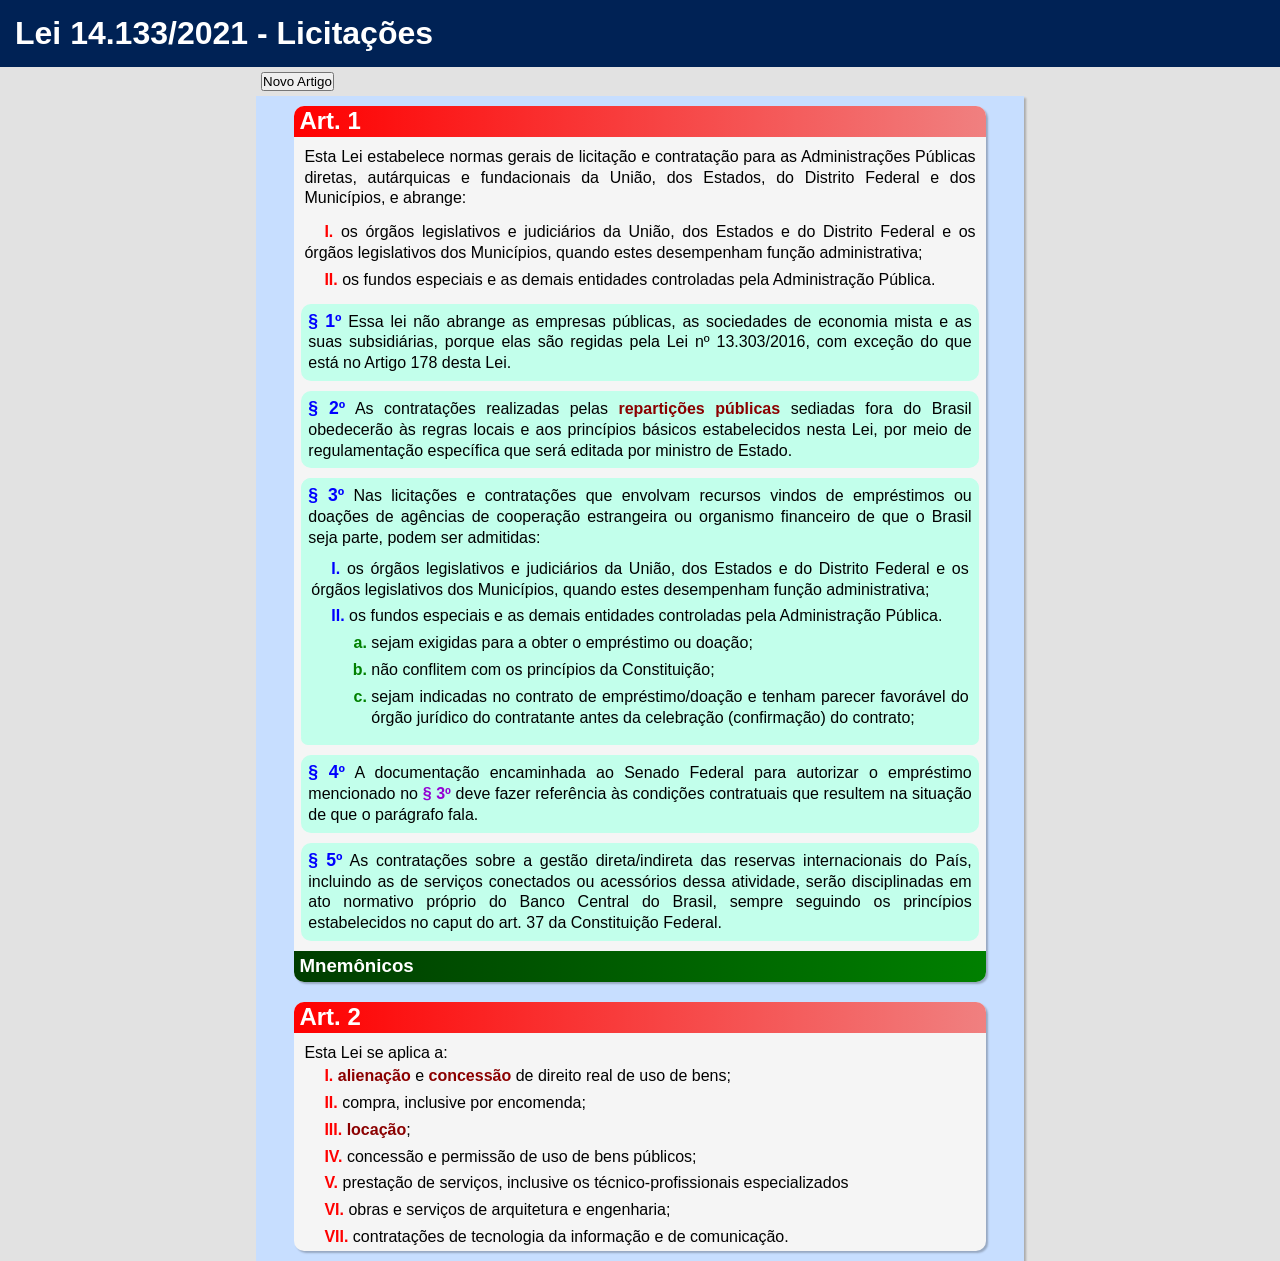
==== páginas/lei14133.html @ 4b70fc95 "Configurações de formulário" ====
<!DOCTYPE html>
<html lang="en">
<head>
    <meta charset="UTF-8">
    <meta name="viewport" content="width=device-width, initial-scale=1.0">
    <title>Document</title>
    <link rel="stylesheet" href="../estilos/paginas.css">
</head>
<body>
    <header>
        <h1>Lei 14.133/2021 - Licitações</h1>
    </header>
    <main>
        <div class="inserir">
            <input type="submit" value="Novo Artigo" name="novo_art" id="novo_art" onclick=AddArtigo()>
        </div>
        <form id="artigo" action="" method="post"></form>

        <section id="artigos">
            <article id="art1" class="artigo">
                <h2>Art. 1</h2>
                    <div class="linhas">
                        <p class="caput">Esta Lei estabelece normas gerais de licitação e contratação para as Administrações Públicas diretas, autárquicas e fundacionais da União, dos Estados, do Distrito Federal e dos Municípios, e abrange:</p>
                        <ul class="caput">
                            <li>os órgãos legislativos e judiciários da União, dos Estados e do Distrito Federal e os órgãos legislativos dos Municípios, quando estes desempenham função administrativa;</li>
                            <li>os fundos especiais e as demais entidades controladas pela Administração Pública.</li>
                        </ul>
                        <div class="par">
                            <p><strong class="num">§ 1º</strong> Essa lei não abrange as empresas públicas, as sociedades de economia mista e as suas subsidiárias, porque elas são regidas pela Lei nº 13.303/2016, com exceção do que está no Artigo 178 desta Lei.</p>
                        </div>
                        <div class="par">
                            <p><strong class="num">§ 2º</strong> As contratações realizadas pelas <strong class="dic"><abbr title="departamentos do governo">repartições públicas</abbr></strong> sediadas fora do Brasil obedecerão às regras locais e aos princípios básicos estabelecidos nesta Lei, por meio de regulamentação específica que será editada por ministro de Estado.</p>
                        </div>
                        <div class="par">
                            <div class="cor">
                                <p id="1_3"><strong class="num">§ 3º</strong> Nas licitações e contratações que envolvam recursos vindos de empréstimos ou doações de agências de cooperação estrangeira ou organismo     financeiro de que o Brasil seja parte, podem ser admitidas:
                                    <ul class="parag">
                                        <li>os órgãos legislativos e judiciários da União, dos Estados e do Distrito Federal e os órgãos legislativos dos Municípios, quando estes desempenham função administrativa;</li>
                                        <li>os fundos especiais e as demais entidades controladas pela Administração Pública.</li>
                                    </ul>
                                    <ul class="alinea">
                                        <li>sejam exigidas para a obter o empréstimo ou doação;</li>
                                        <li>não conflitem com os princípios da Constituição;</li>
                                        <li>sejam indicadas no contrato de empréstimo/doação e tenham parecer favorável do órgão jurídico do contratante antes da celebração (confirmação) do contrato;</li>
                                    </ul>
                                </p>
                            </div>
                        </div>
                        <div class="par">
                            <p><strong class="num">§ 4º</strong> A documentação encaminhada ao Senado Federal para autorizar o empréstimo mencionado no <strong class="link"><a href="#1_3">§ 3º</a></strong> deve fazer referência às condições contratuais que resultem na situação de que o parágrafo fala.</p>
                        </div>
                        <div class="par">
                            <p><strong class="num">§ 5º</strong> As contratações sobre a gestão direta/indireta das reservas internacionais do País, incluindo as de serviços conectados ou acessórios dessa atividade, serão disciplinadas em ato normativo próprio do Banco Central do Brasil, sempre seguindo os princípios estabelecidos no caput do art. 37 da Constituição Federal.</p>
                        </div>
                </div>
                <div id="mnemon">
                    <details>
                        <summary>
                            <h3>Mnemônicos</h3>
                        </summary>
                        <p>Oi</p>
                    </details>
                </div>
            </article>


            <article id="art2" class="artigo">
                <h2>Art. 2</h2>
                    <div>
                        <p class="caput">Esta Lei se aplica a:</p>
                        <ul class="caput">
                            <li><strong class="dic"><abbr title="transferência definitiva">alienação</abbr></strong> e <strong class="dic"><abbr title="transferência temporária">concessão</abbr></strong> de direito real de uso de bens;</li>
                            <li>compra, inclusive por encomenda;</li>
                            <li><strong class="dic"><abbr title="aluguel">locação</abbr></strong>;</li>
                            <li>concessão e permissão de uso de bens públicos;</li>
                            <li>prestação de serviços, inclusive os técnico-profissionais especializados</li>
                            <li>obras e serviços de arquitetura e engenharia;</li>
                            <li>contratações de tecnologia da informação e de comunicação.</li>
                        </ul>
                </div>
            </article>
        </section>
    </main>
    <script src="../scripts/script.js"></script>
</body>
</html>
---- estilos/paginas.css ----
@charset "UTF-8";

* {
    padding: 0px;
    margin: 0px;
    box-sizing: border-box;
    font-family: Verdana, Geneva, Tahoma, sans-serif;
}

:root {
    --vermelho: #ff0000;
    --verde: #7fff7a;
    --azul: #002255;
    --verde2: #7A8F35;
    --vermelho2: #662016;
    --azulfundo: #c7deff;
}

header {
    background-color: var(--azul);
    color: white;
    padding: 15px;
}

main {
    display: grid;
    background-color: rgb(226, 226, 226);
    grid-template-columns: 1fr 60% 1fr;
}

* {
    padding: 0px;
    margin: 0px;
}

/* Começo dos inputs*/

div.inserir {
    grid-column: 2;
}

form#artigo {
    grid-column: 2;
}

input#artigo {
    margin: 5px;
    width: 50px;
}

textarea#cap {
    margin: 5px;
    width: 200px;
    height: 100px;
}

textarea#inc {
    margin: 5px;
    width: 200px;
    height: 50px;
}

textarea#ali {
    margin: 5px;
    width: 200px;
    height: 50px;    
}

textarea#parag {
    margin: 5px;
    width: 200px;
    height: 50px;    
}

input {
    margin: 5px;
}

/* Fim dos inputs*/

section#artigos { /* Parte central do conteúdo, que engloba os artigos*/
    display: grid;
    background-color: var(--azulfundo);
    grid-template-columns: 1fr 90% 1fr;
    grid-column: 2;
    box-shadow: 2px 2px 2px rgba(0, 0, 0, 0.247);
    line-height: 1.3em;
}

article.artigo { /* Caixa dos artigos */
    margin: 10px 0px;
    background-color: whitesmoke;
    border-radius: 10px;   
    grid-column: 2;
    box-shadow: 2px 2px 2px rgba(0, 0, 0, 0.247);
    overflow: hidden; 
}

article.artigo h2 {
    background-image:linear-gradient(to right, red, lightcoral);
    padding: 5px;
    color: white;
    overflow: hidden;
}

div.linhas {
    display: grid;
    grid-auto-rows: auto;
    row-gap: 10px;
    padding-bottom: 10px;
}

p.caput {
    padding: 10px 10px 0px 10px;
    text-align: justify;
}

div.par {
    display: grid;
    grid-template-columns: 1fr 98% 1fr;
    text-align: justify;
}

div.cor {
    background-color:  rgb(194, 255, 235);
    grid-column: 2;
    border-radius: 10px;
}

div.par p {
    background-color: rgb(194, 255, 235);
    grid-column: 2;
    padding: 7px;
    border-radius: 10px;
}

ul.caput {
    list-style-type: upper-roman;
    list-style-position: inside;
    text-indent: 20px;
    padding: 0px 10px;
    text-align: justify;
    ::marker {
        color: red;
        font-weight: bold;
    }
}

ul.parag {
    grid-column: 2;
    list-style-type: upper-roman;
    list-style-position: inside;
    text-indent: 20px;
    padding: 0px 10px;
    text-align: justify;
    ::marker {
        color: blue;
        font-weight: bold;
    }
}

ul.alinea {
    grid-column: 2;
    list-style-type: lower-latin;
    padding-left: 70px;
    padding-right: 10px;
    text-align: justify;
    ::marker {
        color: green;
        font-weight: bold;
    }
}

article.artigo li { /*Espaçamento entre cada li de cada lista*/
    padding: 3px 0px;
}

strong.num {
    color: blue;
    font-size: 1.1em;
}

strong.dic abbr {
    text-decoration: none;
    color: darkred;
}

strong.dic abbr:hover {
    background-color: lightcoral;
    border-radius: 2px;
    cursor: pointer;
}

strong.link a {
    font-weight: bold;
    color: darkviolet;
    text-decoration: none;
}

strong.link a:hover {
    background-color: lightpink;
    border-radius: 3px;
}

/* Some com o marcador da tag summary */
details > summary {
  list-style: none;
}

details > summary::-webkit-details-marker {
    display: none;
}

div#mnemon {
    margin: 0px;
}

div#mnemon h3 {
    background-image: linear-gradient(to right, rgb(0, 61, 0), green);
    display: block;
    color: white;
    padding: 5px;
}

div#mnemon h3:hover {
    cursor: pointer;
}

details p {
    padding: 5px;
}
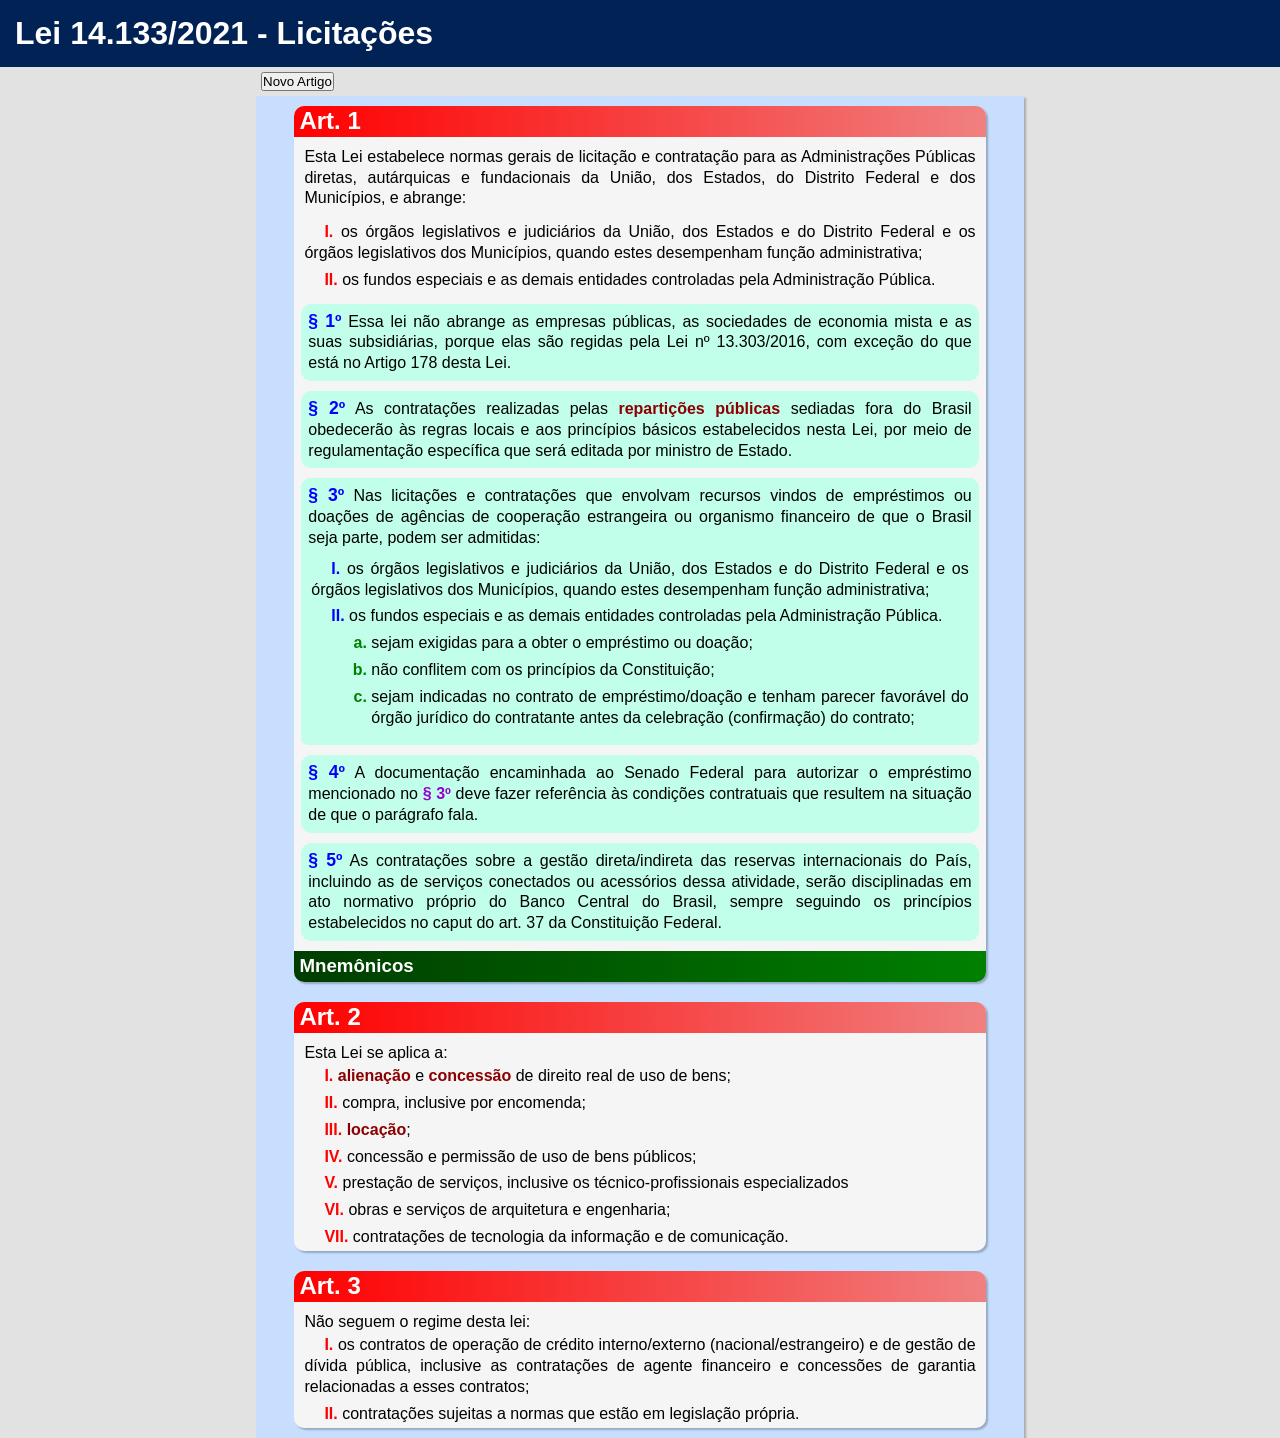
==== commit 07475373: "Novo artigo" ====
--- a/páginas/lei14133.html
+++ b/páginas/lei14133.html
@@ -79,6 +79,17 @@
                         </ul>
                 </div>
             </article>
+
+            <article id="art3" class="artigo">
+                <h2>Art. 3</h2>
+                    <div>
+                        <p class="caput">Não seguem o regime desta lei:</p>
+                        <ul class="caput">
+                            <li>os contratos de operação de crédito interno/externo (nacional/estrangeiro) e de gestão de dívida pública, inclusive as contratações de agente financeiro e concessões de garantia relacionadas a esses contratos;</li>
+                            <li>contratações sujeitas a normas que estão em legislação própria.</li>
+                        </ul>
+                </div>
+            </article>
         </section>
     </main>
     <script src="../scripts/script.js"></script>
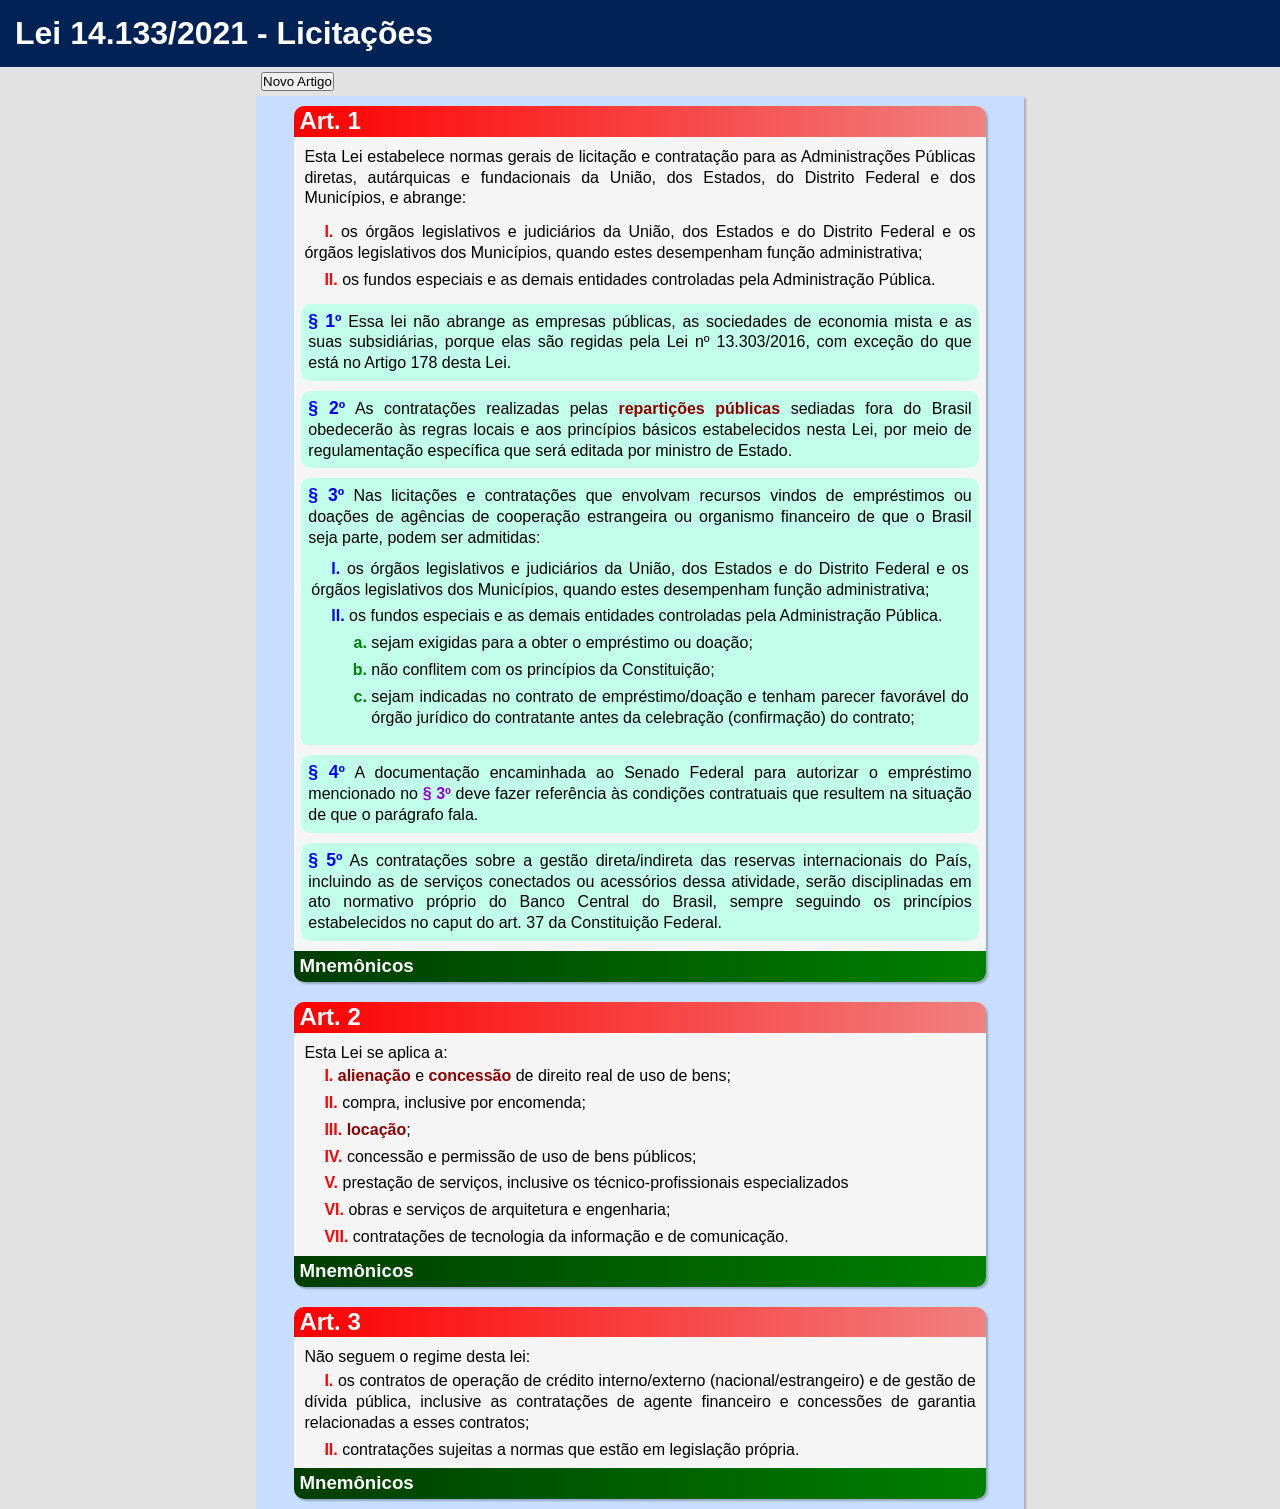
==== commit 7b987e4a: "Padding de artigos sem parágrafos" ====
--- a/páginas/lei14133.html
+++ b/páginas/lei14133.html
@@ -66,7 +66,7 @@
 
             <article id="art2" class="artigo">
                 <h2>Art. 2</h2>
-                    <div>
+                    <div class="box">
                         <p class="caput">Esta Lei se aplica a:</p>
                         <ul class="caput">
                             <li><strong class="dic"><abbr title="transferência definitiva">alienação</abbr></strong> e <strong class="dic"><abbr title="transferência temporária">concessão</abbr></strong> de direito real de uso de bens;</li>
@@ -77,17 +77,33 @@
                             <li>obras e serviços de arquitetura e engenharia;</li>
                             <li>contratações de tecnologia da informação e de comunicação.</li>
                         </ul>
+                    </div>
+                    <div id="mnemon">
+                    <details>
+                        <summary>
+                            <h3>Mnemônicos</h3>
+                        </summary>
+                        <p>Oi</p>
+                    </details>
                 </div>
             </article>
 
             <article id="art3" class="artigo">
                 <h2>Art. 3</h2>
-                    <div>
+                    <div class="box">
                         <p class="caput">Não seguem o regime desta lei:</p>
                         <ul class="caput">
                             <li>os contratos de operação de crédito interno/externo (nacional/estrangeiro) e de gestão de dívida pública, inclusive as contratações de agente financeiro e concessões de garantia relacionadas a esses contratos;</li>
                             <li>contratações sujeitas a normas que estão em legislação própria.</li>
                         </ul>
+                    </div>
+                    <div id="mnemon">
+                    <details>
+                        <summary>
+                            <h3>Mnemônicos</h3>
+                        </summary>
+                        <p>Oi</p>
+                    </details>
                 </div>
             </article>
         </section>
--- a/estilos/paginas.css
+++ b/estilos/paginas.css
@@ -93,7 +93,7 @@
     border-radius: 10px;   
     grid-column: 2;
     box-shadow: 2px 2px 2px rgba(0, 0, 0, 0.247);
-    overflow: hidden; 
+    overflow: hidden;
 }
 
 article.artigo h2 {
@@ -110,6 +110,11 @@
     padding-bottom: 10px;
 }
 
+div.box {
+    padding-bottom: 5px;
+
+}
+
 p.caput {
     padding: 10px 10px 0px 10px;
     text-align: justify;
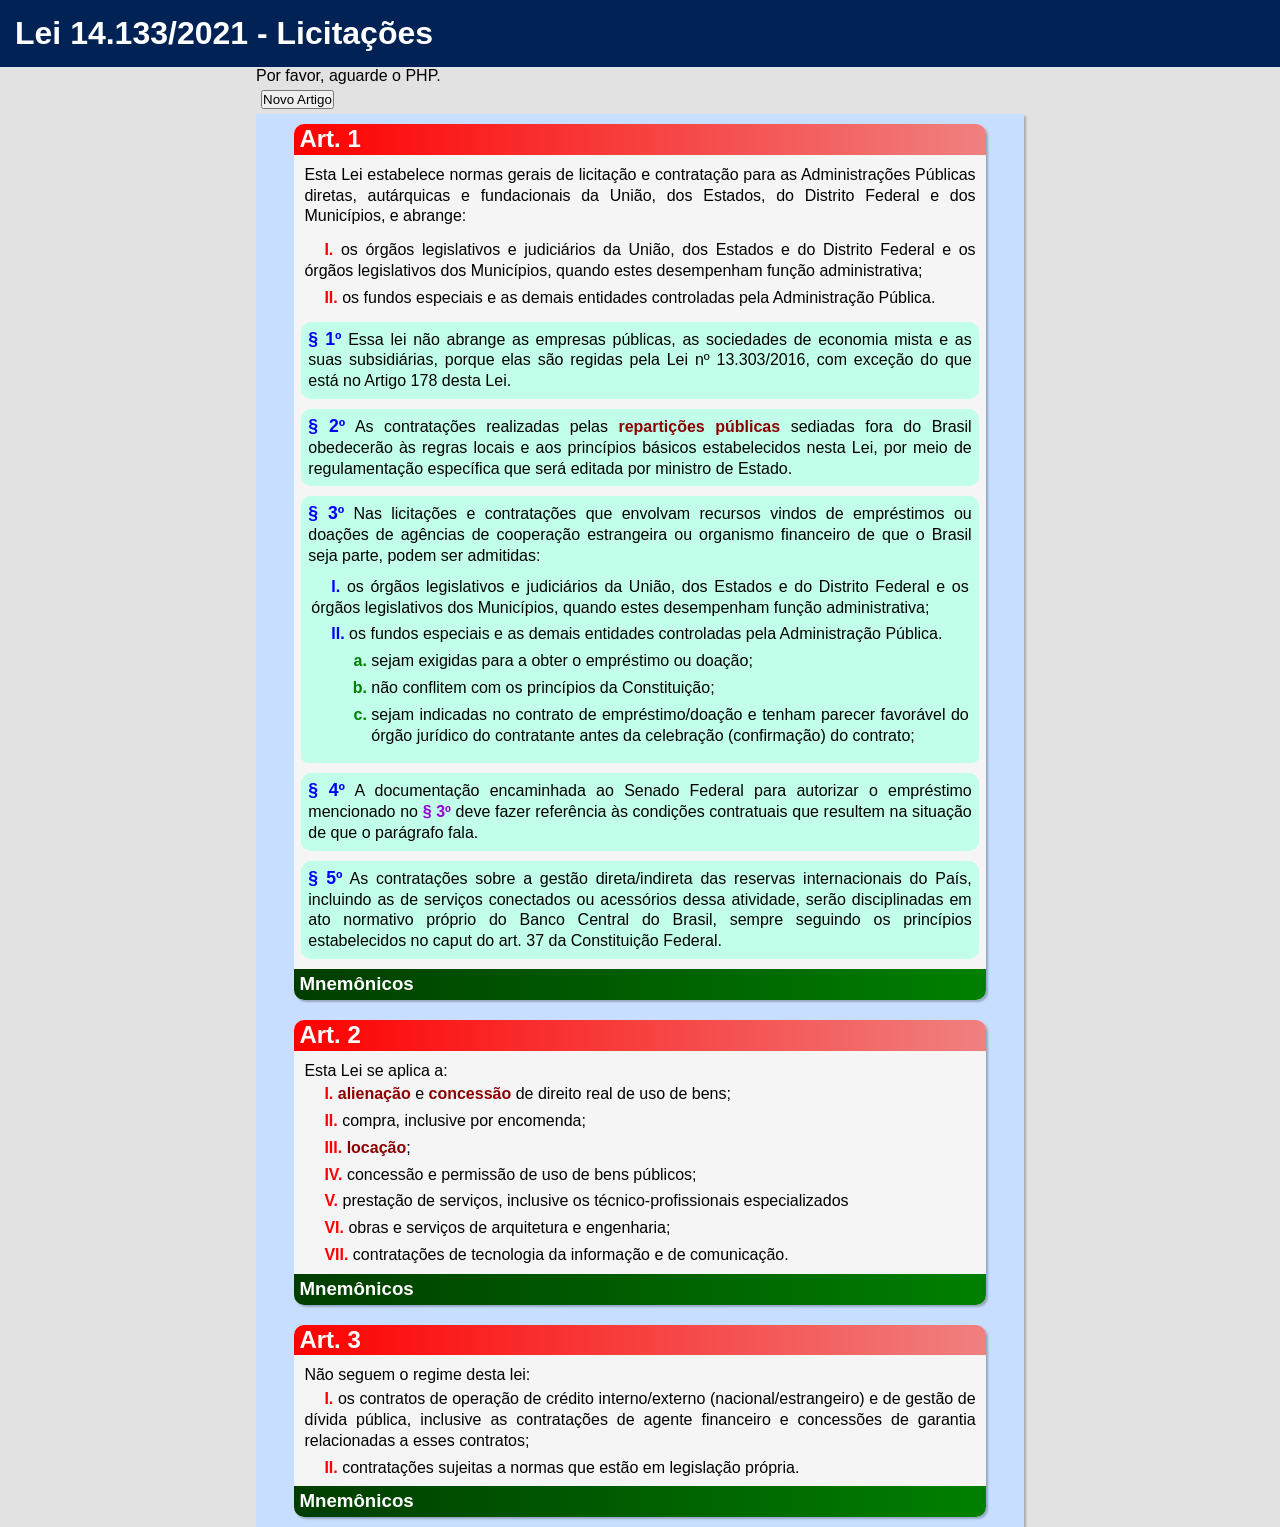
==== commit 1abf8eec: "PHP" ====
--- a/páginas/lei14133.html
+++ b/páginas/lei14133.html
@@ -12,6 +12,7 @@
     </header>
     <main>
         <div class="inserir">
+            <p>Por favor, aguarde o PHP.</p>
             <input type="submit" value="Novo Artigo" name="novo_art" id="novo_art" onclick=AddArtigo()>
         </div>
         <form id="artigo" action="" method="post"></form>
@@ -66,7 +67,7 @@
 
             <article id="art2" class="artigo">
                 <h2>Art. 2</h2>
-                    <div class="box">
+                    <div class="no-parag">
                         <p class="caput">Esta Lei se aplica a:</p>
                         <ul class="caput">
                             <li><strong class="dic"><abbr title="transferência definitiva">alienação</abbr></strong> e <strong class="dic"><abbr title="transferência temporária">concessão</abbr></strong> de direito real de uso de bens;</li>
@@ -90,7 +91,7 @@
 
             <article id="art3" class="artigo">
                 <h2>Art. 3</h2>
-                    <div class="box">
+                    <div class="no-parag">
                         <p class="caput">Não seguem o regime desta lei:</p>
                         <ul class="caput">
                             <li>os contratos de operação de crédito interno/externo (nacional/estrangeiro) e de gestão de dívida pública, inclusive as contratações de agente financeiro e concessões de garantia relacionadas a esses contratos;</li>
--- a/estilos/paginas.css
+++ b/estilos/paginas.css
@@ -110,7 +110,7 @@
     padding-bottom: 10px;
 }
 
-div.box {
+div.no-parag {
     padding-bottom: 5px;
 
 }
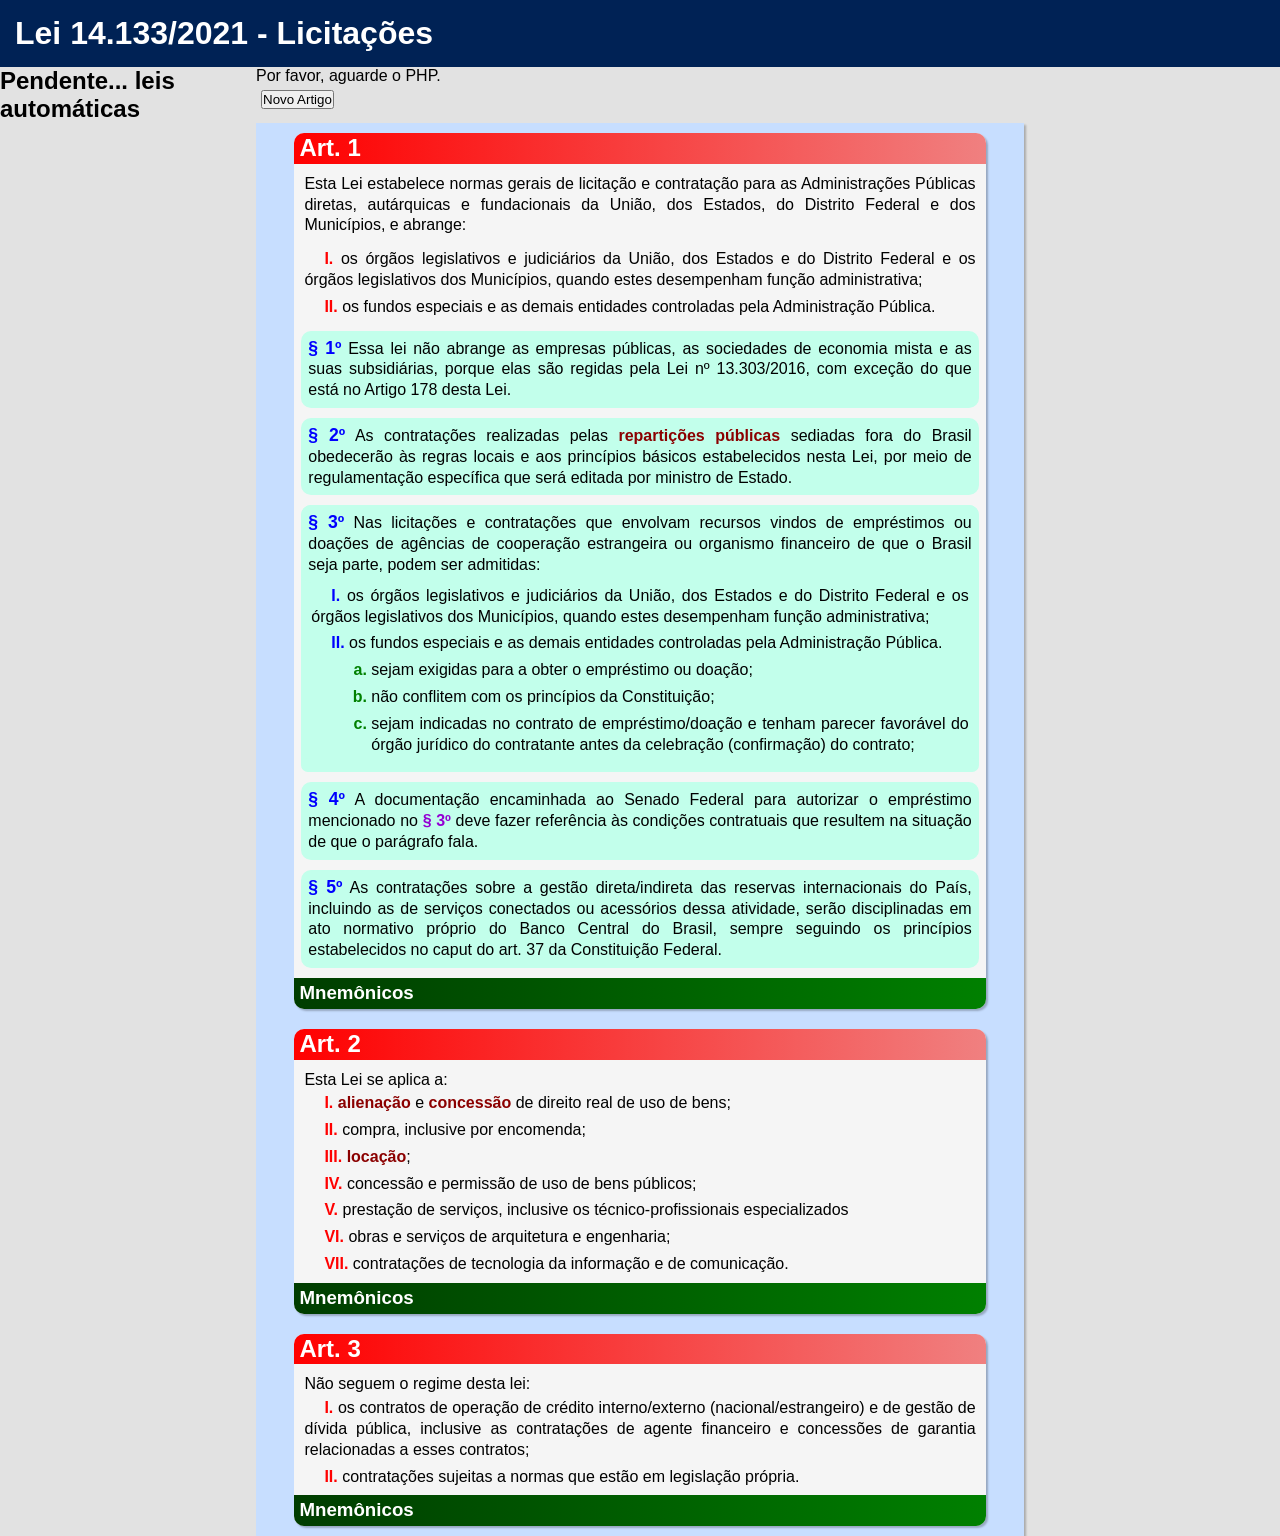
==== commit 7debd0de: "Leis automáticas" ====
--- a/páginas/lei14133.html
+++ b/páginas/lei14133.html
@@ -11,6 +11,7 @@
         <h1>Lei 14.133/2021 - Licitações</h1>
     </header>
     <main>
+        <h2>Pendente... leis automáticas</h2>
         <div class="inserir">
             <p>Por favor, aguarde o PHP.</p>
             <input type="submit" value="Novo Artigo" name="novo_art" id="novo_art" onclick=AddArtigo()>
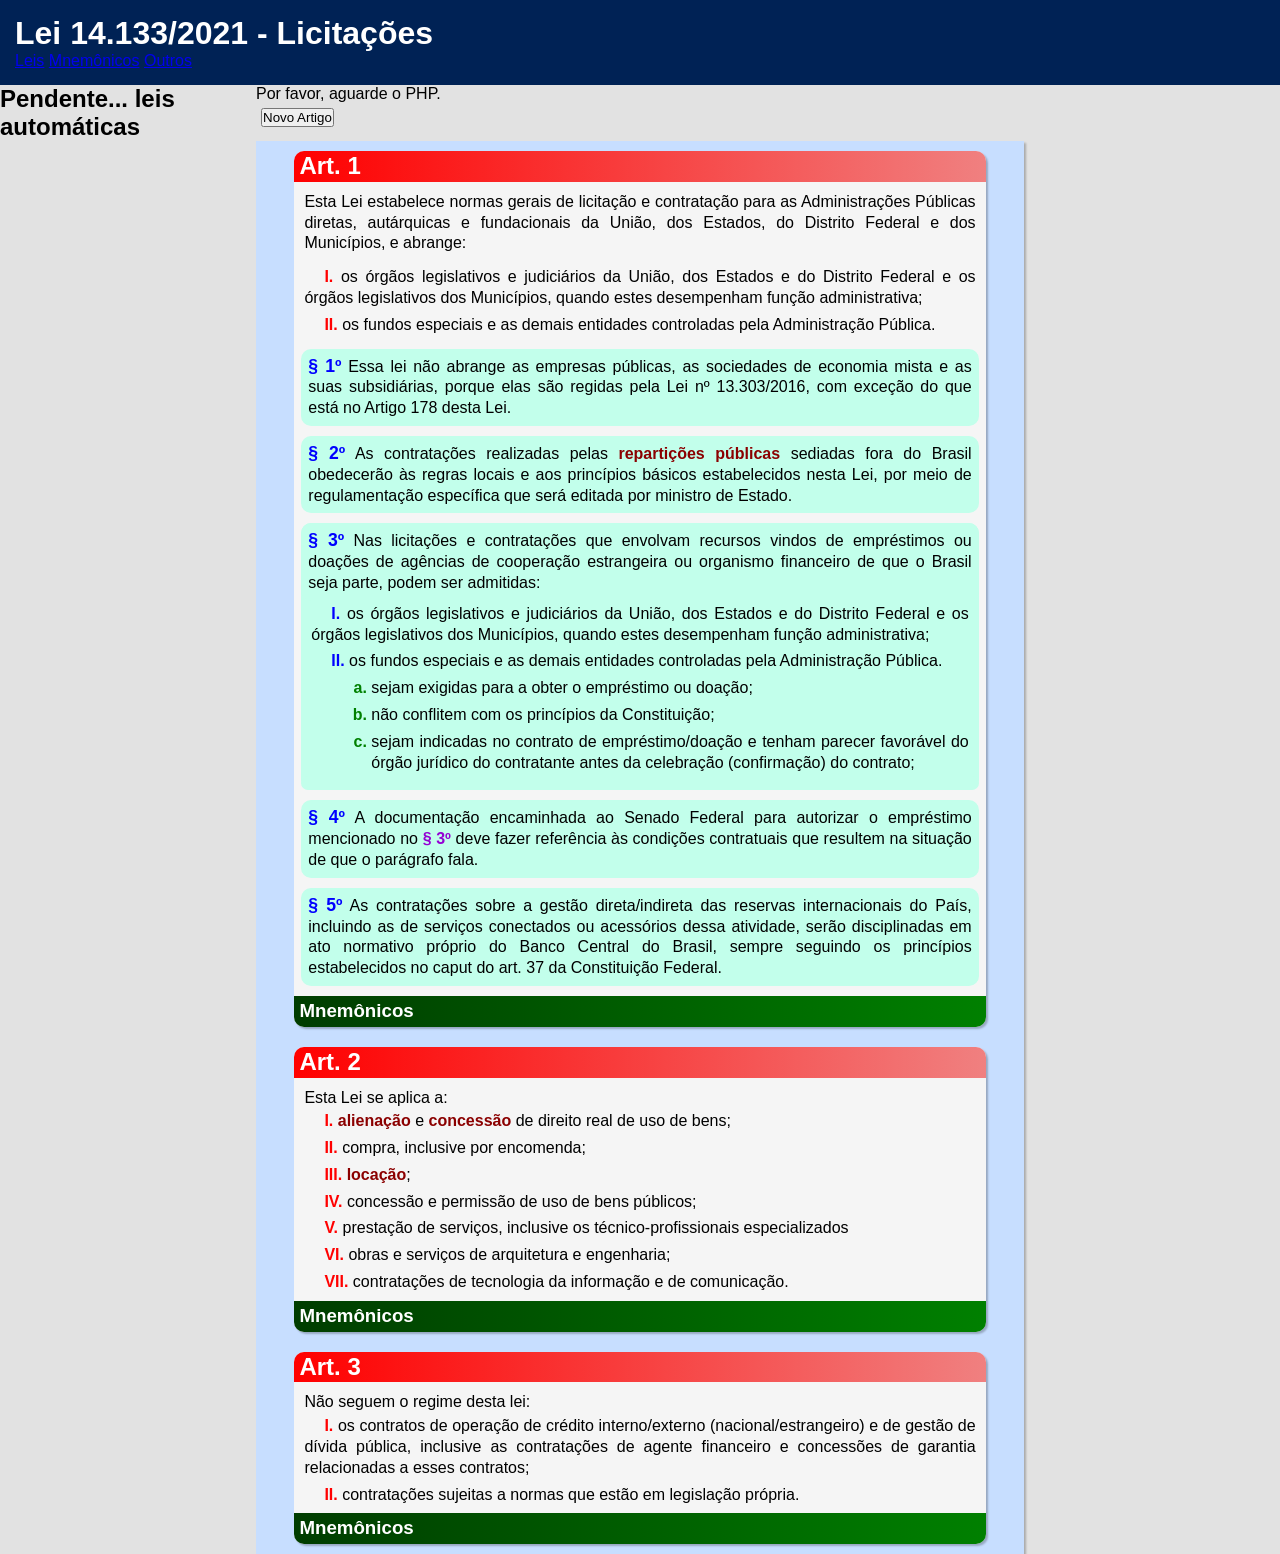
==== commit a9ca0576: "Nav" ====
--- a/páginas/lei14133.html
+++ b/páginas/lei14133.html
@@ -9,6 +9,11 @@
 <body>
     <header>
         <h1>Lei 14.133/2021 - Licitações</h1>
+        <nav>
+            <a href="#">Leis</a>
+            <a href="#">Mnemônicos</a>
+            <a href="#">Outros</a>
+        </nav>
     </header>
     <main>
         <h2>Pendente... leis automáticas</h2>
@@ -60,7 +65,7 @@
                         <summary>
                             <h3>Mnemônicos</h3>
                         </summary>
-                        <p>Oi</p>
+                        <p>Teste de Mnemônicos</p>
                     </details>
                 </div>
             </article>
